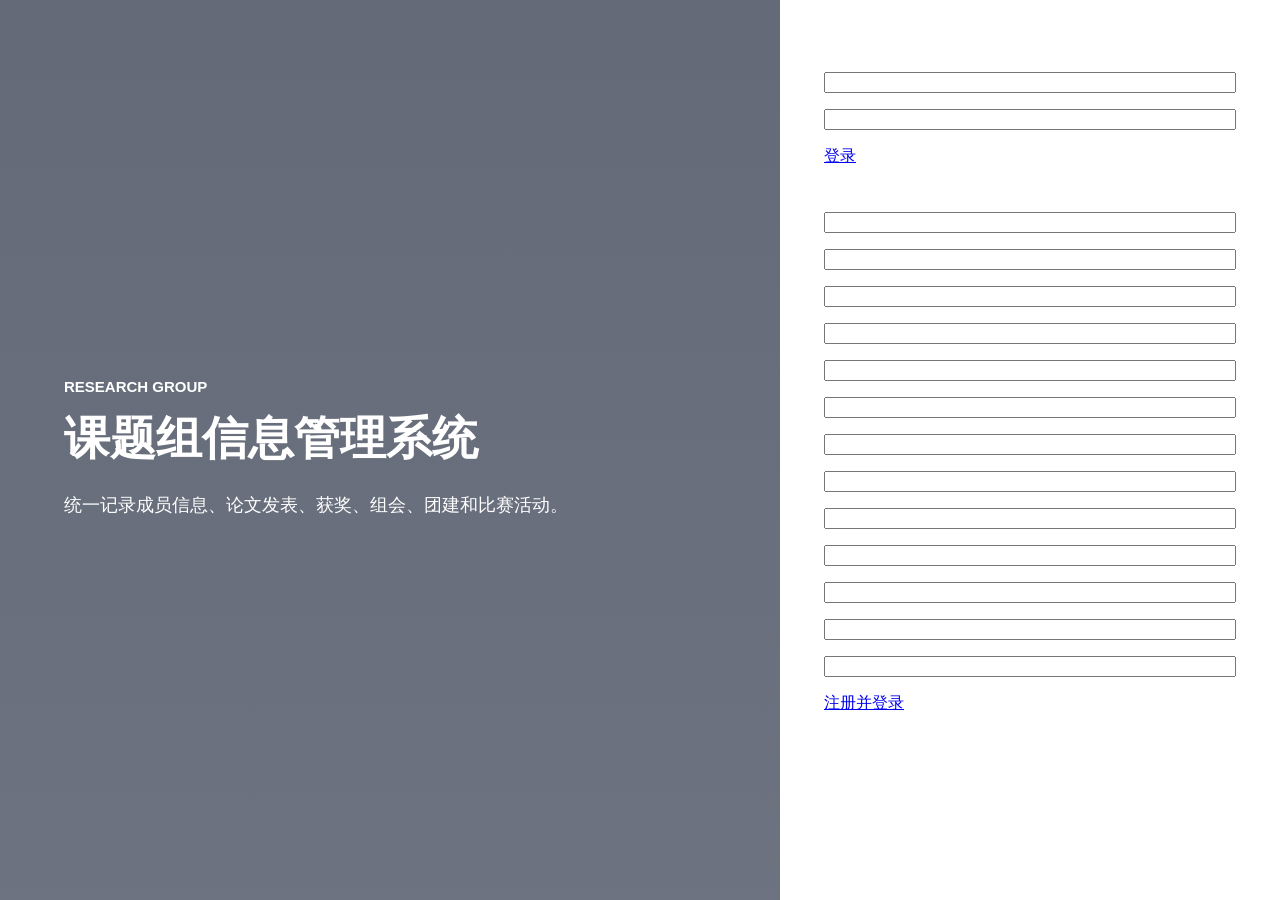
==== frontend/login.html @ c83d83e3 "add: 加了数据库" ====
<!doctype html>
<html lang="zh-CN">
<head>
  <meta charset="utf-8">
  <meta name="viewport" content="width=device-width, initial-scale=1">
  <title>登录 - 课题组信息管理系统</title>
  <link rel="stylesheet" href="https://www.jeasyui.com/easyui/themes/default/easyui.css">
  <link rel="stylesheet" href="https://www.jeasyui.com/easyui/themes/icon.css">
  <link rel="stylesheet" href="./styles.css">
</head>
<body class="page-login">
  <div class="login-shell">
    <section class="brand-panel">
      <div>
        <p class="eyebrow">Research Group</p>
        <h1>课题组信息管理系统</h1>
        <p class="subtitle">统一记录成员信息、论文发表、获奖、组会、团建和比赛活动。</p>
      </div>
    </section>

    <section class="auth-panel">
      <div id="authTabs" class="easyui-tabs" data-options="border:false">
        <div title="登录" class="tab-body">
          <form id="loginForm" class="form-grid">
            <input class="easyui-textbox" name="username" label="用户名" labelPosition="top" data-options="required:true">
            <input class="easyui-passwordbox" name="password" label="密码" labelPosition="top" data-options="required:true">
            <a href="javascript:void(0)" class="easyui-linkbutton primary-action" data-options="iconCls:'icon-ok'" onclick="login()">登录</a>
          </form>
        </div>
        <div title="注册" class="tab-body">
          <form id="registerForm" class="form-grid">
            <input class="easyui-textbox" name="username" label="用户名" labelPosition="top" data-options="required:true,validType:'length[3,50]'">
            <input class="easyui-passwordbox" name="password" label="密码" labelPosition="top" data-options="required:true,validType:'length[6,128]'">
            <input class="easyui-textbox" name="full_name" label="真实姓名" labelPosition="top" data-options="required:true">
            <input class="easyui-textbox" name="telephone" label="电话" labelPosition="top">
            <input class="easyui-textbox" name="email" label="邮箱" labelPosition="top" data-options="required:true,validType:'email'">
            <input class="easyui-textbox" name="province" label="省份" labelPosition="top">
            <input class="easyui-textbox" name="city" label="城市" labelPosition="top">
            <input class="easyui-datebox" name="birthday" label="生日" labelPosition="top" data-options="editable:false">
            <input class="easyui-numberspinner" name="enrollment_year" label="入学年份" labelPosition="top" data-options="min:1980,max:2100">
            <input class="easyui-textbox" name="undergraduate_school" label="本科院校" labelPosition="top">
            <input class="easyui-textbox" name="master_school" label="硕士院校" labelPosition="top">
            <input class="easyui-textbox" name="doctoral_school" label="博士院校" labelPosition="top">
            <input class="easyui-textbox" name="bio" label="个人说明" labelPosition="top" data-options="multiline:true,height:72">
            <a href="javascript:void(0)" class="easyui-linkbutton primary-action" data-options="iconCls:'icon-save'" onclick="registerUser()">注册并登录</a>
          </form>
        </div>
      </div>
    </section>
  </div>

  <script src="https://code.jquery.com/jquery-3.7.1.min.js"></script>
  <script src="https://www.jeasyui.com/easyui/jquery.easyui.min.js"></script>
  <script src="./app.js"></script>
</body>
</html>
---- frontend/styles.css ----
* {
  box-sizing: border-box;
}

body {
  min-height: 100vh;
  margin: 0;
  font-family: "Microsoft YaHei", "Segoe UI", Arial, sans-serif;
  color: #1f2937;
  background: #eef2f6;
}

.login-shell {
  display: grid;
  grid-template-columns: minmax(320px, 1fr) minmax(380px, 500px);
  min-height: 100vh;
}

.brand-panel {
  display: flex;
  align-items: center;
  padding: 64px;
  color: #fff;
  background:
    linear-gradient(rgba(15, 23, 42, 0.62), rgba(15, 23, 42, 0.58)),
    url("https://images.unsplash.com/photo-1519389950473-47ba0277781c?auto=format&fit=crop&w=1400&q=80") center/cover;
}

.eyebrow {
  margin: 0 0 16px;
  font-size: 15px;
  font-weight: 700;
  letter-spacing: 0;
  text-transform: uppercase;
}

h1 {
  max-width: 620px;
  margin: 0;
  font-size: 46px;
  line-height: 1.18;
}

.subtitle {
  max-width: 560px;
  margin: 24px 0 0;
  font-size: 18px;
  line-height: 1.8;
}

.auth-panel {
  min-height: 100vh;
  padding: 48px 36px;
  background: #fff;
}

.tab-body {
  padding: 24px 8px 8px;
}

.form-grid {
  display: grid;
  gap: 16px;
}

.form-grid .textbox,
.form-grid .passwordbox,
.form-grid .datebox,
.form-grid .numberspinner {
  width: 100%;
}

.topbar {
  display: flex;
  align-items: center;
  justify-content: space-between;
  height: 64px;
  padding: 0 24px;
  color: #fff;
  background: #243447;
}

.topbar strong {
  margin-right: 18px;
  font-size: 18px;
}

.topbar span {
  color: #dbeafe;
}

.sidebar {
  width: 220px;
  padding: 8px;
  background: #f8fafc;
}

.main-region {
  overflow: hidden;
  background: #eef2f6;
}

.view-panel {
  width: 100%;
  height: 100%;
  padding: 20px;
}

.hidden {
  display: none;
}

.profile-layout {
  display: grid;
  grid-template-columns: 320px minmax(360px, 1fr);
  gap: 24px;
  max-width: 1120px;
  margin: 12px auto;
}

.profile-summary,
.profile-detail {
  background: #fff;
  border: 1px solid #d9e2ec;
  border-radius: 8px;
}

.profile-summary {
  padding: 28px;
  text-align: center;
}

.avatar {
  width: 112px;
  height: 112px;
  border-radius: 50%;
  object-fit: cover;
  border: 1px solid #d9e2ec;
  background: #f8fafc;
}

.profile-summary h1 {
  margin: 18px 0 8px;
  font-size: 28px;
}

.profile-summary p {
  margin: 8px 0;
  color: #536171;
  line-height: 1.7;
}

.profile-detail {
  padding: 16px;
}

#papersView {
  display: flex;
  flex-direction: column;
  gap: 12px;
}

#papersView.hidden {
  display: none;
}

.module-header {
  display: flex;
  align-items: flex-end;
  justify-content: space-between;
  padding: 4px 4px 8px;
}

.module-header h1 {
  margin: 0;
  font-size: 24px;
}

.module-header p {
  margin: 6px 0 0;
  color: #64748b;
}

#selectedCount {
  color: #475569;
}

.paper-toolbar {
  display: flex;
  align-items: flex-end;
  gap: 8px;
  flex-wrap: wrap;
  padding: 10px;
  background: #fff;
  border: 1px solid #d9e2ec;
  border-radius: 8px;
}

.paper-toolbar .textbox,
.paper-toolbar .datebox {
  width: 180px;
}

.toolbar-spacer {
  flex: 1 1 16px;
}

#paperGrid {
  flex: 1;
  min-height: 420px;
}

.paper-dialog {
  padding: 0;
}

.paper-form {
  padding: 18px;
}

.form-two-col {
  display: grid;
  grid-template-columns: repeat(2, minmax(240px, 1fr));
  gap: 14px 16px;
}

.form-two-col .textbox,
.form-two-col .datebox,
.form-two-col .combobox {
  width: 100%;
}

.tag-section {
  margin-top: 16px;
}

.tag-section label,
.file-row label {
  display: block;
  margin-bottom: 8px;
  color: #334155;
  font-weight: 700;
}

.tag-box {
  min-height: 42px;
  padding: 8px;
  border: 1px solid #d9e2ec;
  border-radius: 6px;
  background: #f8fafc;
}

.tag-item {
  display: inline-flex;
  align-items: center;
  gap: 6px;
  margin: 4px;
  padding: 5px 8px;
  color: #0f172a;
  background: #e0f2fe;
  border: 1px solid #bae6fd;
  border-radius: 6px;
}

.tag-item button {
  width: 18px;
  height: 18px;
  padding: 0;
  border: 0;
  color: #0f172a;
  background: transparent;
  cursor: pointer;
}

.tag-empty {
  color: #94a3b8;
}

.tag-input-row {
  display: flex;
  gap: 8px;
  margin-top: 8px;
}

.tag-input-row .textbox {
  flex: 1;
}

.file-row {
  margin-top: 16px;
}

.file-row input {
  width: 100%;
  padding: 8px;
  border: 1px solid #d9e2ec;
  border-radius: 6px;
  background: #fff;
}

#currentFile {
  display: block;
  margin-top: 8px;
  color: #64748b;
}

.dialog-actions {
  display: flex;
  justify-content: flex-end;
  gap: 8px;
  margin-top: 20px;
}

.primary-action {
  min-width: 96px;
  height: 34px;
}

@media (max-width: 880px) {
  .login-shell,
  .profile-layout,
  .form-two-col {
    grid-template-columns: 1fr;
  }

  .brand-panel {
    min-height: 34vh;
    padding: 36px 24px;
  }

  h1 {
    font-size: 34px;
  }

  .auth-panel {
    min-height: auto;
    padding: 28px 20px 40px;
  }

  .topbar {
    padding: 12px 18px;
  }
}
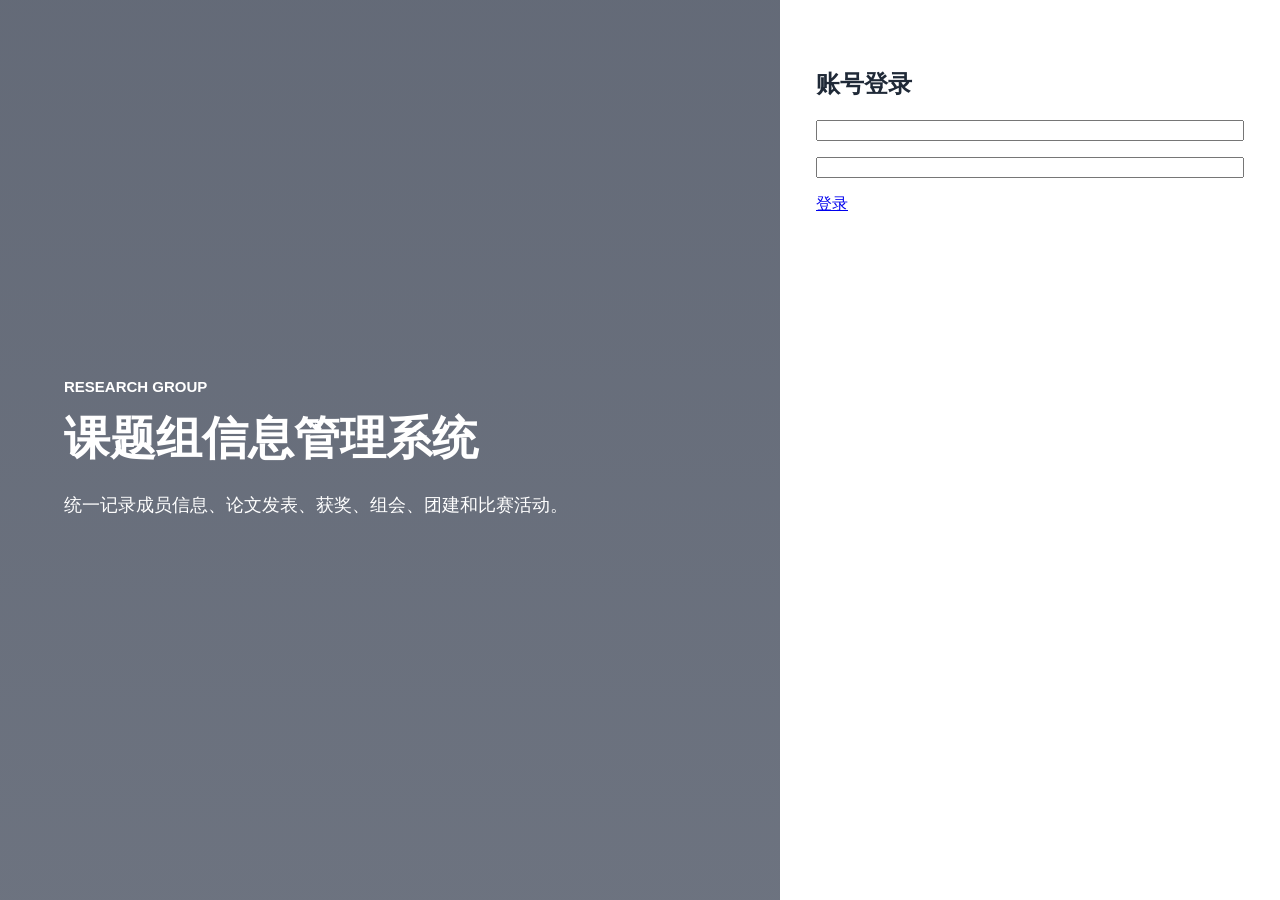
==== commit 489fc0c3: "add: 创建好了基本结构" ====
--- a/frontend/login.html
+++ b/frontend/login.html
@@ -19,38 +19,20 @@
     </section>
 
     <section class="auth-panel">
-      <div id="authTabs" class="easyui-tabs" data-options="border:false">
-        <div title="登录" class="tab-body">
-          <form id="loginForm" class="form-grid">
-            <input class="easyui-textbox" name="username" label="用户名" labelPosition="top" data-options="required:true">
-            <input class="easyui-passwordbox" name="password" label="密码" labelPosition="top" data-options="required:true">
-            <a href="javascript:void(0)" class="easyui-linkbutton primary-action" data-options="iconCls:'icon-ok'" onclick="login()">登录</a>
-          </form>
-        </div>
-        <div title="注册" class="tab-body">
-          <form id="registerForm" class="form-grid">
-            <input class="easyui-textbox" name="username" label="用户名" labelPosition="top" data-options="required:true,validType:'length[3,50]'">
-            <input class="easyui-passwordbox" name="password" label="密码" labelPosition="top" data-options="required:true,validType:'length[6,128]'">
-            <input class="easyui-textbox" name="full_name" label="真实姓名" labelPosition="top" data-options="required:true">
-            <input class="easyui-textbox" name="telephone" label="电话" labelPosition="top">
-            <input class="easyui-textbox" name="email" label="邮箱" labelPosition="top" data-options="required:true,validType:'email'">
-            <input class="easyui-textbox" name="province" label="省份" labelPosition="top">
-            <input class="easyui-textbox" name="city" label="城市" labelPosition="top">
-            <input class="easyui-datebox" name="birthday" label="生日" labelPosition="top" data-options="editable:false">
-            <input class="easyui-numberspinner" name="enrollment_year" label="入学年份" labelPosition="top" data-options="min:1980,max:2100">
-            <input class="easyui-textbox" name="undergraduate_school" label="本科院校" labelPosition="top">
-            <input class="easyui-textbox" name="master_school" label="硕士院校" labelPosition="top">
-            <input class="easyui-textbox" name="doctoral_school" label="博士院校" labelPosition="top">
-            <input class="easyui-textbox" name="bio" label="个人说明" labelPosition="top" data-options="multiline:true,height:72">
-            <a href="javascript:void(0)" class="easyui-linkbutton primary-action" data-options="iconCls:'icon-save'" onclick="registerUser()">注册并登录</a>
-          </form>
-        </div>
+      <div class="login-card">
+        <h2>账号登录</h2>
+        <form id="loginForm" class="form-grid">
+          <input class="easyui-textbox" name="username" label="用户名" labelPosition="top" data-options="required:true">
+          <input class="easyui-passwordbox" name="password" label="密码" labelPosition="top" data-options="required:true">
+          <a href="javascript:void(0)" class="easyui-linkbutton primary-action" data-options="iconCls:'icon-ok'" onclick="login()">登录</a>
+        </form>
       </div>
     </section>
   </div>
 
   <script src="https://code.jquery.com/jquery-3.7.1.min.js"></script>
   <script src="https://www.jeasyui.com/easyui/jquery.easyui.min.js"></script>
+  <script src="https://www.jeasyui.com/easyui/locale/easyui-lang-zh_CN.js"></script>
   <script src="./app.js"></script>
 </body>
 </html>
--- a/frontend/styles.css
+++ b/frontend/styles.css
@@ -89,6 +89,28 @@
   color: #dbeafe;
 }
 
+.account-trigger {
+  width: 42px;
+  height: 42px;
+  padding: 0;
+  border: 1px solid rgba(255, 255, 255, 0.32);
+  border-radius: 50%;
+  background: rgba(255, 255, 255, 0.12);
+  cursor: pointer;
+}
+
+.account-trigger img {
+  width: 100%;
+  height: 100%;
+  border-radius: 50%;
+  object-fit: cover;
+  display: block;
+}
+
+.account-menu {
+  min-width: 140px;
+}
+
 .sidebar {
   width: 220px;
   padding: 8px;
@@ -100,10 +122,23 @@
   background: #eef2f6;
 }
 
+.breadcrumb {
+  height: 38px;
+  padding: 12px 20px 0;
+  color: #64748b;
+  font-size: 13px;
+}
+
 .view-panel {
   width: 100%;
-  height: 100%;
+  height: calc(100% - 38px);
   padding: 20px;
+  overflow-y: hidden;
+  overflow-x: hidden;
+}
+
+#profileView {
+  overflow-y: auto;
 }
 
 .hidden {
@@ -154,14 +189,206 @@
   padding: 16px;
 }
 
-#papersView {
+.resume-shell {
+  max-width: 1160px;
+  margin: 12px auto;
+}
+
+.member-resume {
+  height: 100%;
+  margin: 0;
+  padding: 16px;
+  overflow-y: auto;
+  overflow-x: hidden;
+}
+
+.resume-head {
+  display: grid;
+  grid-template-columns: 128px minmax(0, 1fr) auto;
+  gap: 22px;
+  align-items: center;
+  padding: 24px;
+  background: #fff;
+  border: 1px solid #d9e2ec;
+  border-radius: 8px;
+}
+
+#profileView .resume-head {
+  grid-template-columns: minmax(0, 1fr) minmax(260px, 320px) auto;
+}
+
+.resume-identity {
+  display: grid;
+  grid-template-columns: 128px minmax(0, 1fr);
+  gap: 22px;
+  align-items: center;
+  min-width: 0;
+}
+
+.resume-avatar {
+  width: 112px;
+  height: 112px;
+  border-radius: 50%;
+  object-fit: cover;
+  border: 1px solid #d9e2ec;
+  background: #f8fafc;
+}
+
+.resume-title {
+  min-width: 0;
+}
+
+.resume-title h1 {
+  margin: 0 0 10px;
+  font-size: 28px;
+  line-height: 1.25;
+}
+
+.resume-title p {
+  margin: 6px 0;
+  color: #536171;
+  line-height: 1.7;
+  word-break: break-word;
+}
+
+.resume-actions {
+  display: flex;
+  flex-wrap: wrap;
+  justify-content: flex-end;
+  gap: 8px;
+}
+
+.resume-head-skill {
+  min-width: 0;
+}
+
+.resume-head-skill h2 {
+  margin: 0 0 6px;
+  font-size: 16px;
+  color: #243447;
+}
+
+.hidden-file {
+  display: none;
+}
+
+.resume-body {
+  display: grid;
+  grid-template-columns: minmax(0, 1fr) minmax(0, 1fr);
+  gap: 16px;
+  margin-top: 16px;
+}
+
+.resume-block {
+  min-width: 0;
+  padding: 20px;
+  background: #fff;
+  border: 1px solid #d9e2ec;
+  border-radius: 8px;
+}
+
+.resume-block h2 {
+  margin: 0 0 14px;
+  font-size: 18px;
+  color: #243447;
+}
+
+.resume-grid {
+  display: grid;
+  grid-template-columns: repeat(2, minmax(0, 1fr));
+  gap: 12px 18px;
+  margin: 0;
+}
+
+.resume-field {
+  min-width: 0;
+}
+
+.resume-field dt {
+  margin-bottom: 5px;
+  color: #6b7787;
+  font-size: 13px;
+}
+
+.resume-field dd {
+  margin: 0;
+  color: #1f2937;
+  line-height: 1.5;
+  word-break: break-word;
+}
+
+.skill-block {
+  grid-column: 1 / -1;
+}
+
+.skill-chart {
+  width: 100%;
+  height: 340px;
+}
+
+.compact-skill-chart {
+  height: 180px;
+}
+
+.skill-pill {
+  display: inline-block;
+  margin: 4px 8px 4px 0;
+  padding: 4px 8px;
+  background: #eef6fb;
+  border: 1px solid #d7e8f4;
+  border-radius: 8px;
+}
+
+.skill-form {
+  margin-top: 14px;
+}
+
+.skill-form > label {
+  display: block;
+  margin-bottom: 10px;
+  font-weight: 700;
+}
+
+.skill-form-grid {
+  display: grid;
+  grid-template-columns: repeat(2, minmax(0, 1fr));
+  gap: 12px;
+}
+
+.skill-form-grid .numberspinner,
+.skill-form-grid .textbox,
+.skill-form-grid .numberbox {
+  width: 100% !important;
+}
+
+#papersView,
+#sharedPapersView,
+#travelStandardsView,
+#adminUsersView,
+#adminPapersView {
   display: flex;
   flex-direction: column;
   gap: 12px;
 }
 
-#papersView.hidden {
+#papersView.hidden,
+#sharedPapersView.hidden,
+#membersView.hidden,
+#travelStandardsView.hidden,
+#adminUsersView.hidden,
+#adminPapersView.hidden {
   display: none;
+}
+
+#membersView {
+  display: flex;
+  flex-direction: column;
+  gap: 12px;
+}
+
+#memberGrid {
+  flex: 1;
+  min-height: 0;
 }
 
 .module-header {
@@ -187,7 +414,8 @@
 
 .paper-toolbar {
   display: flex;
-  align-items: flex-end;
+  flex-direction: row;
+  align-items: center;
   gap: 8px;
   flex-wrap: wrap;
   padding: 10px;
@@ -196,55 +424,92 @@
   border-radius: 8px;
 }
 
+.toolbar-row {
+  display: flex;
+  align-items: center;
+  gap: 8px;
+  flex-wrap: wrap;
+  width: auto;
+}
+
+.toolbar-actions-row {
+  padding-top: 2px;
+}
+
 .paper-toolbar .textbox,
-.paper-toolbar .datebox {
-  width: 180px;
+.paper-toolbar .datebox,
+.paper-toolbar .combobox {
+  width: 220px;
+  max-width: 100%;
 }
 
 .toolbar-spacer {
   flex: 1 1 16px;
 }
 
-#paperGrid {
+#paperGrid,
+#sharedPaperGrid,
+#travelStandardGrid,
+#adminUserGrid,
+#adminPaperGrid {
   flex: 1;
   min-height: 420px;
 }
 
+.travel-standard-person-header .datagrid-cell {
+  color: #15803d;
+  font-weight: 700;
+}
+
 .paper-dialog {
   padding: 0;
+  max-width: calc(100vw - 32px);
+  overflow: hidden !important;
 }
 
 .paper-form {
   padding: 18px;
+  height: 100%;
+  max-height: none;
+  overflow-y: auto;
+  overflow-x: hidden;
 }
 
 .form-two-col {
   display: grid;
-  grid-template-columns: repeat(2, minmax(240px, 1fr));
-  gap: 14px 16px;
+  grid-template-columns: repeat(2, minmax(0, 1fr));
+  gap: 10px 14px;
 }
 
 .form-two-col .textbox,
 .form-two-col .datebox,
-.form-two-col .combobox {
-  width: 100%;
+.form-two-col .combobox,
+.paper-form .textbox,
+.paper-form .datebox,
+.paper-form .combobox,
+.paper-form .passwordbox,
+.paper-form .numberspinner,
+.paper-form .combo,
+.paper-form .textbox.combo {
+  width: 100% !important;
+  max-width: 100%;
 }
 
 .tag-section {
-  margin-top: 16px;
+  margin-top: 10px;
 }
 
 .tag-section label,
 .file-row label {
   display: block;
-  margin-bottom: 8px;
+  margin-bottom: 4px;
   color: #334155;
   font-weight: 700;
 }
 
 .tag-box {
-  min-height: 42px;
-  padding: 8px;
+  min-height: 34px;
+  padding: 6px;
   border: 1px solid #d9e2ec;
   border-radius: 6px;
   background: #f8fafc;
@@ -254,8 +519,8 @@
   display: inline-flex;
   align-items: center;
   gap: 6px;
-  margin: 4px;
-  padding: 5px 8px;
+  margin: 3px;
+  padding: 4px 7px;
   color: #0f172a;
   background: #e0f2fe;
   border: 1px solid #bae6fd;
@@ -278,12 +543,28 @@
 
 .tag-input-row {
   display: flex;
-  gap: 8px;
-  margin-top: 8px;
+  align-items: center;
+  gap: 6px;
+  margin-top: 6px;
+  min-width: 0;
 }
 
 .tag-input-row .textbox {
-  flex: 1;
+  flex: 1 1 360px;
+  width: 360px !important;
+  min-width: 0;
+  max-width: 100%;
+}
+
+.tag-input-row .tag-textarea,
+.tag-input-row .tag-textarea + .textbox {
+  min-height: 58px;
+}
+
+.tag-input-row .l-btn {
+  flex: 0 0 auto;
+  height: 28px;
+  line-height: 28px;
 }
 
 .file-row {
@@ -309,18 +590,67 @@
   justify-content: flex-end;
   gap: 8px;
   margin-top: 20px;
+  flex-wrap: wrap;
+}
+
+.export-dialog-body {
+  height: 100%;
+  padding: 18px;
+  overflow-y: auto;
+}
+
+.export-column-grid {
+  display: grid;
+  grid-template-columns: repeat(2, minmax(0, 1fr));
+  gap: 10px 14px;
+}
+
+.export-column-item {
+  display: flex;
+  align-items: center;
+  gap: 8px;
+  min-height: 30px;
+  color: #1f2937;
+}
+
+.l-btn,
+.l-btn-left,
+.l-btn-text {
+  white-space: nowrap;
+}
+
+.l-btn-text {
+  overflow: visible;
 }
 
 .primary-action {
-  min-width: 96px;
+  min-width: 64px;
   height: 34px;
 }
 
 @media (max-width: 880px) {
   .login-shell,
   .profile-layout,
-  .form-two-col {
+  .form-two-col,
+  .resume-head,
+  #profileView .resume-head,
+  .resume-identity,
+  .resume-body,
+  .resume-grid,
+  .skill-form-grid {
     grid-template-columns: 1fr;
+  }
+
+  .resume-head {
+    text-align: center;
+  }
+
+  .resume-avatar {
+    margin: 0 auto;
+  }
+
+  .resume-actions {
+    justify-content: center;
   }
 
   .brand-panel {
@@ -340,4 +670,208 @@
   .topbar {
     padding: 12px 18px;
   }
-}
+
+  .paper-toolbar .textbox,
+  .paper-toolbar .datebox,
+  .paper-toolbar .combobox {
+    width: 100%;
+  }
+}
+
+#activitiesView,
+#meetingsView,
+#resourcesView {
+  display: flex;
+  flex-direction: column;
+  gap: 12px;
+}
+
+#activitiesView.hidden,
+#meetingsView.hidden,
+#resourcesView.hidden {
+  display: none;
+}
+
+#activityGrid,
+#meetingGrid,
+#resourceGrid {
+  flex: 1;
+  min-height: 420px;
+}
+
+.resource-meta {
+  margin: 4px 0 12px;
+  color: #64748b;
+  font-size: 13px;
+}
+
+.quill-editor {
+  height: 220px;
+  background: #fff;
+}
+
+.comments-section {
+  margin-top: 22px;
+  padding-top: 16px;
+  border-top: 1px solid #d9e2ec;
+}
+
+.comments-section h2 {
+  margin: 0 0 12px;
+  font-size: 18px;
+}
+
+.comment-list {
+  display: grid;
+  gap: 10px;
+  margin-bottom: 12px;
+}
+
+.comment-item {
+  padding: 10px 12px;
+  border: 1px solid #d9e2ec;
+  border-radius: 8px;
+  background: #f8fafc;
+}
+
+.comment-head {
+  display: flex;
+  align-items: center;
+  gap: 10px;
+  margin-bottom: 6px;
+  color: #64748b;
+  font-size: 13px;
+}
+
+.comment-head strong {
+  color: #1f2937;
+}
+
+.comment-head a {
+  margin-left: auto;
+}
+
+.comment-content {
+  line-height: 1.7;
+  word-break: break-word;
+}
+
+.comment-input-row {
+  display: grid;
+  grid-template-columns: minmax(0, 1fr) auto;
+  gap: 10px;
+  align-items: start;
+}
+
+.comment-input-row .textbox {
+  width: 100% !important;
+}
+
+.activity-images-grid {
+  display: grid;
+  grid-template-columns: repeat(auto-fill, minmax(100px, 1fr));
+  gap: 12px;
+  padding: 10px;
+  border: 1px solid #d9e2ec;
+  border-radius: 6px;
+  background: #f8fafc;
+  min-height: 80px;
+}
+
+.activity-image-wrapper {
+  position: relative;
+  border: 1px solid #d9e2ec;
+  border-radius: 6px;
+  overflow: hidden;
+  padding-bottom: 100%;
+  background: #fff;
+}
+
+.activity-image-wrapper img {
+  position: absolute;
+  top: 0;
+  left: 0;
+  width: 100%;
+  height: 100%;
+  object-fit: cover;
+}
+
+.activity-image-remove {
+  position: absolute;
+  top: 4px;
+  right: 4px;
+  background: rgba(239, 68, 68, 0.85);
+  color: #fff;
+  border: none;
+  border-radius: 50%;
+  width: 20px;
+  height: 20px;
+  font-size: 12px;
+  line-height: 20px;
+  text-align: center;
+  cursor: pointer;
+  padding: 0;
+  display: flex;
+  align-items: center;
+  justify-content: center;
+  z-index: 10;
+}
+
+.activity-image-remove:hover {
+  background: rgb(239, 68, 68);
+}
+
+.activity-image-wrapper.pending {
+  border-style: dashed;
+}
+
+.activity-image-caption {
+  position: absolute;
+  right: 4px;
+  bottom: 4px;
+  padding: 2px 6px;
+  color: #fff;
+  font-size: 12px;
+  background: rgba(15, 23, 42, 0.72);
+  border-radius: 4px;
+}
+
+.file-list-section {
+  margin-top: 16px;
+}
+
+.file-list-section label {
+  display: block;
+  margin-bottom: 8px;
+  color: #334155;
+  font-weight: 700;
+}
+
+.meeting-file-list {
+  min-height: 42px;
+  padding: 8px;
+  border: 1px solid #d9e2ec;
+  border-radius: 6px;
+  background: #f8fafc;
+}
+
+.meeting-file-item {
+  display: flex;
+  align-items: center;
+  justify-content: space-between;
+  gap: 12px;
+  padding: 7px 8px;
+  border-bottom: 1px solid #e2e8f0;
+}
+
+.meeting-file-item:last-child {
+  border-bottom: 0;
+}
+
+.meeting-file-item button {
+  border: 1px solid #fecaca;
+  color: #b91c1c;
+  background: #fff;
+  border-radius: 4px;
+  cursor: pointer;
+}
